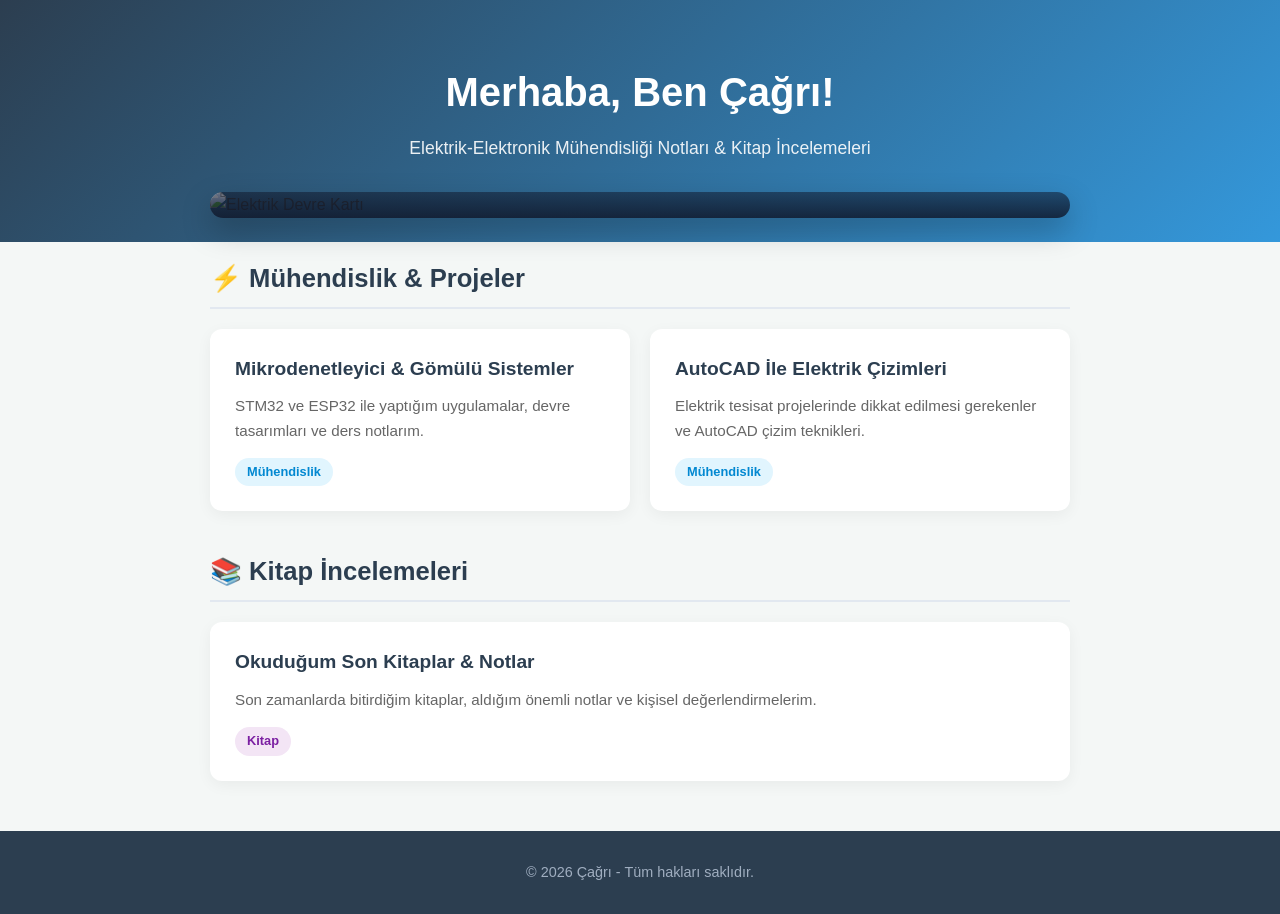
==== index.html @ 13fd2c0c "Add files via upload" ====
<!DOCTYPE html>
<html lang="tr">
<head>
    <meta charset="UTF-8">
    <meta name="viewport" content="width=device-width, initial-scale=1.0">
    <title>Çağrı | Kişisel Blog</title>
    <link rel="stylesheet" href="style.css">
</head>
<body>

    <!-- Üst Başlık (Hero) -->
    <header class="hero">
        <h1>Merhaba, Ben Çağrı!</h1>
        <p class="subtitle">Elektrik-Elektronik Mühendisliği Notları & Kitap İncelemeleri</p>
    </header>

    <!-- YENİ EKLEDİĞİMİZ: Sayfanın Ortasındaki Ön Plan Fotoğrafı -->
    <div class="main-photo-container">
        <div class="main-photo-wrapper">
            <img src="kapak foto 1.jpg" alt="Elektrik Devre Kartı" class="main-photo">
            <div class="photo-overlay">
                <span class="photo-title">Sistemler Üzerine Notlar</span>
            </div>
        </div>
    </div>

    <!-- Ana İçerik Konteynırı -->
    <main class="container">

        <!-- Mühendislik Bölümü -->
        <section class="section">
            <h2>⚡ Mühendislik & Projeler</h2>
            <div class="cards-grid">
                
                <article class="card">
                    <h3>Mikrodenetleyici & Gömülü Sistemler</h3>
                    <p>STM32 ve ESP32 ile yaptığım uygulamalar, devre tasarımları ve ders notlarım.</p>
                    <span class="tag">Mühendislik</span>
                </article>

                <article class="card">
                    <h3>AutoCAD İle Elektrik Çizimleri</h3>
                    <p>Elektrik tesisat projelerinde dikkat edilmesi gerekenler ve AutoCAD çizim teknikleri.</p>
                    <span class="tag">Mühendislik</span>
                </article>

            </div>
        </section>

        <!-- Kitap İncelemeleri Bölümü -->
        <section class="section">
            <h2>📚 Kitap İncelemeleri</h2>
            <div class="cards-grid">
                
                <article class="card">
                    <h3>Okuduğum Son Kitaplar & Notlar</h3>
                    <p>Son zamanlarda bitirdiğim kitaplar, aldığım önemli notlar ve kişisel değerlendirmelerim.</p>
                    <span class="tag book-tag">Kitap</span>
                </article>

            </div>
        </section>

    </main>

    <!-- Alt Bilgi (Footer) -->
    <footer>
        <p>© 2026 Çağrı - Tüm hakları saklıdır.</p>
    </footer>

</body>
</html>
---- style.css ----
/* --- GENEL AYARLAR & SIFIRLAMA --- */
* {
    margin: 0;
    padding: 0;
    box-sizing: border-box;
    font-family: 'Segoe UI', Tahoma, Geneva, Verdana, sans-serif;
}

body {
    background-color: #f4f7f6;
    color: #333;
    line-height: 1.6;
}

/* --- ÜST BAŞLIK (HERO) --- */
.hero {
    background: linear-gradient(135deg, #2c3e50, #3498db);
    color: white;
    text-align: center;
    padding: 60px 20px 80px; /* Fotoğrafın içeri girmesi için alt boşluğu biraz artırdık */
}

.hero h1 {
    font-size: 2.5rem;
    margin-bottom: 10px;
}

.subtitle {
    font-size: 1.1rem;
    opacity: 0.9;
}

/* --- SAYFANIN ORTASINDAKİ ÖN PLAN FOTOĞRAFI --- */
.main-photo-container {
    max-width: 900px;
    margin: -50px auto 40px; /* Hero'nun içine tatlı bir şekilde -50px girer */
    padding: 0 20px;
    position: relative;
    z-index: 10;
}

.main-photo-wrapper {
    position: relative;
    border-radius: 15px;
    overflow: hidden;
    box-shadow: 0 12px 30px rgba(0, 0, 0, 0.25); /* Derinlik veren şık gölge */
    transition: transform 0.3s ease;
}

.main-photo-wrapper:hover {
    transform: translateY(-5px); /* Fareyle üzerine gelince hafifçe yükselir */
}

.main-photo {
    width: 100%;
    height: auto;
    max-height: 420px; /* Çok fazla dikey yer kaplamasın diye sınırlandırdık */
    display: block;
    object-fit: cover;
}

.photo-overlay {
    position: absolute;
    bottom: 0;
    left: 0;
    width: 100%;
    background: linear-gradient(transparent, rgba(15, 23, 42, 0.85));
    color: white;
    padding: 20px;
    box-sizing: border-box;
}

.photo-title {
    font-size: 1.4rem;
    font-weight: 600;
    display: block;
}

/* --- İÇERİK ALANI & BÖLÜMLER --- */
.container {
    max-width: 900px;
    margin: 0 auto;
    padding: 0 20px;
}

.section {
    margin-bottom: 40px;
}

.section h2 {
    font-size: 1.6rem;
    color: #2c3e50;
    margin-bottom: 20px;
    border-bottom: 2px solid #e2e8f0;
    padding-bottom: 8px;
}

/* --- KARTLAR & GRID DÜZENİ --- */
.cards-grid {
    display: grid;
    grid-template-columns: repeat(auto-fit, minmax(280px, 1fr));
    gap: 20px;
}

.card {
    background: white;
    padding: 25px;
    border-radius: 12px;
    box-shadow: 0 4px 15px rgba(0, 0, 0, 0.05);
    transition: transform 0.2s ease, box-shadow 0.2s ease;
    display: flex;
    flex-direction: column;
    justify-content: space-between;
}

.card:hover {
    transform: translateY(-4px);
    box-shadow: 0 8px 25px rgba(0, 0, 0, 0.1);
}

.card h3 {
    color: #2c3e50;
    margin-bottom: 10px;
    font-size: 1.2rem;
}

.card p {
    color: #666;
    font-size: 0.95rem;
    margin-bottom: 15px;
}

/* --- ETİKETLER (TAGS) --- */
.tag {
    display: inline-block;
    align-self: flex-start;
    background-color: #e1f5fe;
    color: #0288d1;
    padding: 4px 12px;
    border-radius: 20px;
    font-size: 0.8rem;
    font-weight: bold;
}

.book-tag {
    background-color: #f3e5f5;
    color: #7b1fa2;
}

/* --- ALT BİLGİ (FOOTER) --- */
footer {
    text-align: center;
    padding: 30px;
    background-color: #2c3e50;
    color: #a0aec0;
    font-size: 0.9rem;
    margin-top: 50px;
}
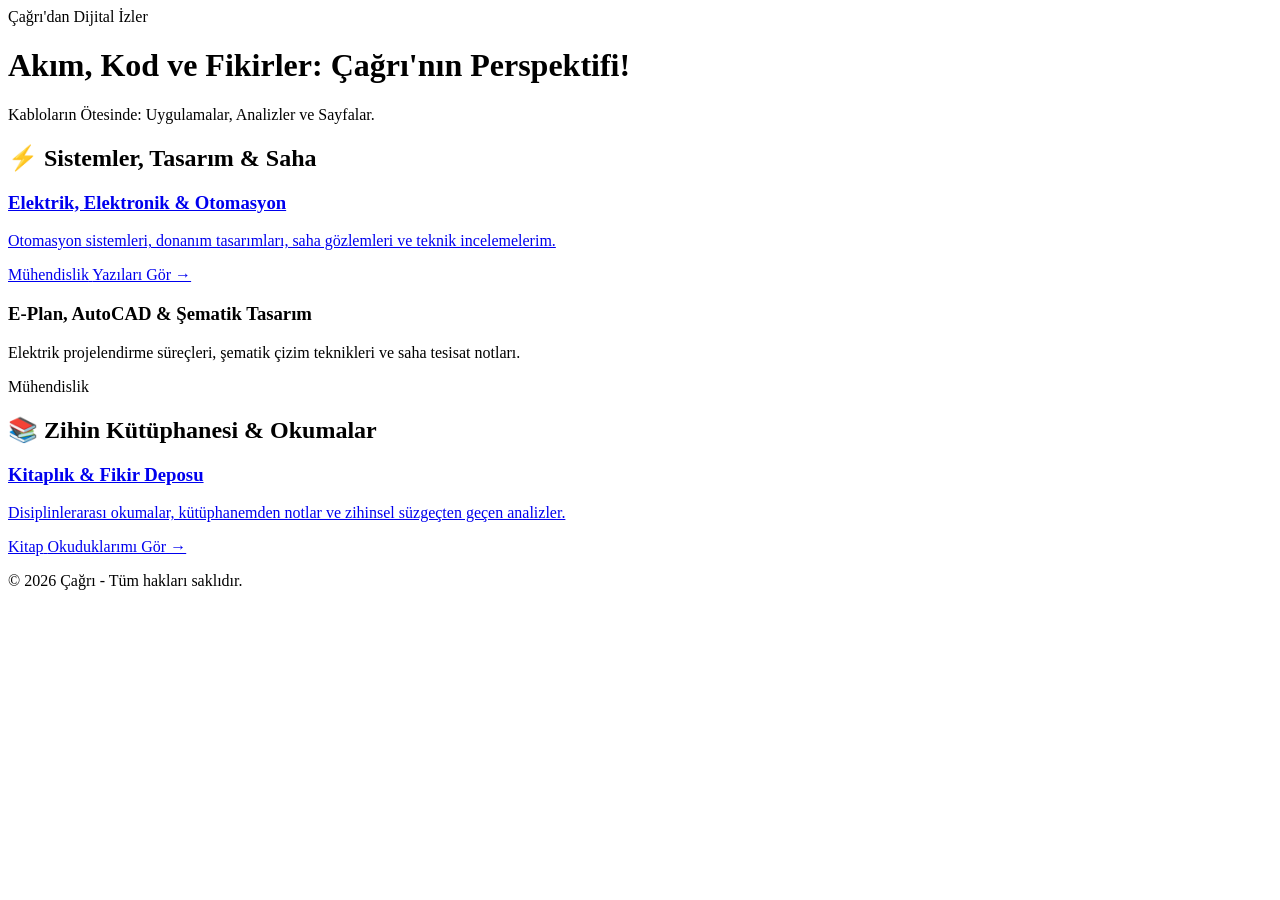
==== commit a2fb9fe3: "Create index.html" ====
--- a/index.html
+++ b/index.html
@@ -1,72 +1,80 @@
-<!DOCTYPE html>
-<html lang="tr">
-<head>
-    <meta charset="UTF-8">
-    <meta name="viewport" content="width=device-width, initial-scale=1.0">
-    <title>Çağrı | Kişisel Blog</title>
-    <link rel="stylesheet" href="style.css">
-</head>
-<body>
-
-    <!-- Üst Başlık (Hero) -->
-    <header class="hero">
-        <h1>Merhaba, Ben Çağrı!</h1>
-        <p class="subtitle">Elektrik-Elektronik Mühendisliği Notları & Kitap İncelemeleri</p>
-    </header>
-
-    <!-- YENİ EKLEDİĞİMİZ: Sayfanın Ortasındaki Ön Plan Fotoğrafı -->
-    <div class="main-photo-container">
-        <div class="main-photo-wrapper">
-            <img src="kapak foto 1.jpg" alt="Elektrik Devre Kartı" class="main-photo">
-            <div class="photo-overlay">
-                <span class="photo-title">Sistemler Üzerine Notlar</span>
-            </div>
-        </div>
-    </div>
-
-    <!-- Ana İçerik Konteynırı -->
-    <main class="container">
-
-        <!-- Mühendislik Bölümü -->
-        <section class="section">
-            <h2>⚡ Mühendislik & Projeler</h2>
-            <div class="cards-grid">
-                
-                <article class="card">
-                    <h3>Mikrodenetleyici & Gömülü Sistemler</h3>
-                    <p>STM32 ve ESP32 ile yaptığım uygulamalar, devre tasarımları ve ders notlarım.</p>
-                    <span class="tag">Mühendislik</span>
-                </article>
-
-                <article class="card">
-                    <h3>AutoCAD İle Elektrik Çizimleri</h3>
-                    <p>Elektrik tesisat projelerinde dikkat edilmesi gerekenler ve AutoCAD çizim teknikleri.</p>
-                    <span class="tag">Mühendislik</span>
-                </article>
-
-            </div>
-        </section>
-
-        <!-- Kitap İncelemeleri Bölümü -->
-        <section class="section">
-            <h2>📚 Kitap İncelemeleri</h2>
-            <div class="cards-grid">
-                
-                <article class="card">
-                    <h3>Okuduğum Son Kitaplar & Notlar</h3>
-                    <p>Son zamanlarda bitirdiğim kitaplar, aldığım önemli notlar ve kişisel değerlendirmelerim.</p>
-                    <span class="tag book-tag">Kitap</span>
-                </article>
-
-            </div>
-        </section>
-
-    </main>
-
-    <!-- Alt Bilgi (Footer) -->
-    <footer>
-        <p>© 2026 Çağrı - Tüm hakları saklıdır.</p>
-    </footer>
-
-</body>
-</html>+<!DOCTYPE html>
+<html lang="tr">
+<head>
+    <meta charset="UTF-8">
+    <meta name="viewport" content="width=device-width, initial-scale=1.0">
+    <title>Çağrı | Kişisel Blog</title>
+    <link rel="stylesheet" href="style.css">
+</head>
+<body>
+
+    <!-- ÜST BÖLÜM VE FOTOĞRAF KAPSAYICISI -->
+    <div class="hero-wrapper">
+        <header class="hero">
+            <div class="hero-overlay"></div>
+            <div class="hero-content">
+                <span class="badge">Çağrı'dan Dijital İzler</span>
+                <h1>Akım, Kod ve Fikirler: Çağrı'nın Perspektifi!</h1>
+                <p class="subtitle">Kabloların Ötesinde: Uygulamalar, Analizler ve Sayfalar.</p>
+            </div>
+        </header>
+    </div>
+
+    <!-- ANA İÇERİK -->
+    <main class="container">
+
+        <!-- Mühendislik Bölümü -->
+        <section class="section">
+            <h2 class="section-title">⚡ Sistemler, Tasarım & Saha</h2>
+            <div class="cards-grid">
+                
+                <!-- TIKLANABİLİR KART LINKI: ELEKTRİK & OTOMASYON -->
+                <a href="otomasyon.html" class="card-link">
+                    <article class="card">
+                        <h3>Elektrik, Elektronik & Otomasyon</h3>
+                        <p>Otomasyon sistemleri, donanım tasarımları, saha gözlemleri ve teknik incelemelerim.</p>
+                        <div class="card-footer">
+                            <span class="tag">Mühendislik</span>
+                            <span class="read-more">Yazıları Gör →</span>
+                        </div>
+                    </article>
+                </a>
+
+                <article class="card">
+                    <h3>E-Plan, AutoCAD & Şematik Tasarım</h3>
+                    <p>Elektrik projelendirme süreçleri, şematik çizim teknikleri ve saha tesisat notları.</p>
+                    <span class="tag">Mühendislik</span>
+                </article>
+
+            </div>
+        </section>
+
+        <!-- Kitap İncelemeleri Bölümü -->
+        <section class="section">
+            <h2 class="section-title">📚 Zihin Kütüphanesi & Okumalar</h2>
+            <div class="cards-grid">
+                
+                <!-- TIKLANABİLİR KART LINKI: ZİHİN KÜTÜPHANESİ -->
+                <a href="okuduklarim.html" class="card-link">
+                    <article class="card">
+                        <h3>Kitaplık & Fikir Deposu</h3>
+                        <p>Disiplinlerarası okumalar, kütüphanemden notlar ve zihinsel süzgeçten geçen analizler.</p>
+                        <div class="card-footer">
+                            <span class="tag book-tag">Kitap</span>
+                            <span class="read-more">Okuduklarımı Gör →</span>
+                        </div>
+                    </article>
+                </a>
+
+            </div>
+        </section>
+
+    </main>
+
+    <!-- ALT BİLGİ (Footer) -->
+    <footer>
+        <p>© 2026 Çağrı - Tüm hakları saklıdır.</p>
+    </footer>
+
+</body>
+</html>
